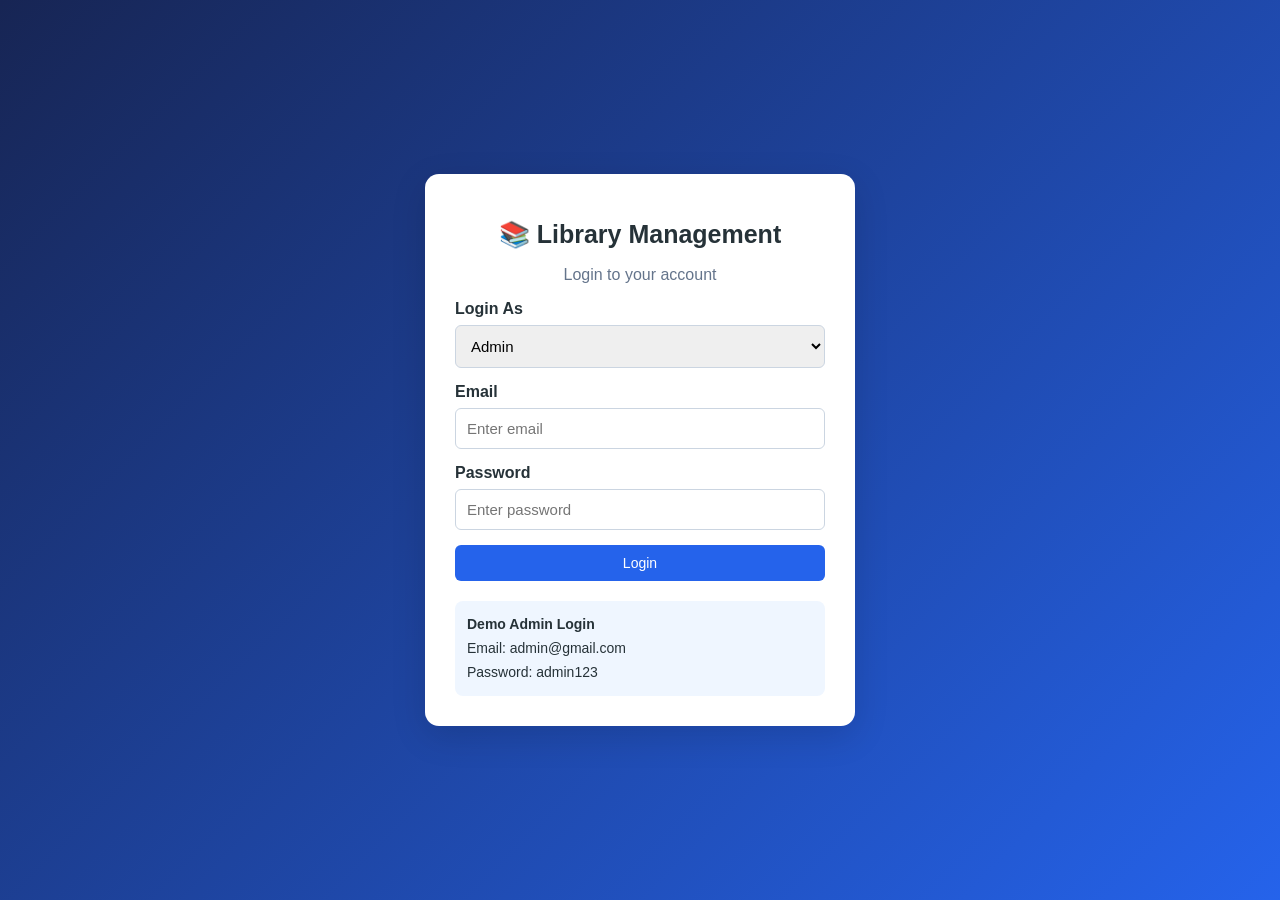
==== frontend/Library System Frontend/library-frontend/members.html @ cd7bb6e5 "Initial commit - Library Management System" ====
<!DOCTYPE html>
<html lang="en">
<head>
    <meta charset="UTF-8">
    <meta name="viewport" content="width=device-width, initial-scale=1.0">
    <title>Manage Members</title>
    <link rel="stylesheet" href="css/style.css">
</head>
<body>

<nav class="navbar">
    <h2>📚 Library Admin</h2>
    <div class="nav-links">
        <a href="dashboard.html">Dashboard</a>
        <a href="books.html">Books</a>
        <a href="members.html">Members</a>
        <a href="issue-return.html">Issue / Return</a>
        <a href="reservations.html">Reservations</a>
        <a href="#" onclick="logout()">Logout</a>
    </div>
</nav>

<main class="container">
    <h1>Manage Members</h1>

    <div class="card">
        <h2 id="memberFormTitle">Add Member</h2>

        <form id="memberForm">
            <input type="hidden" id="memberId">

            <div class="form-grid">
                <div class="form-group">
                    <label>Name</label>
                    <input id="name" required>
                </div>

                <div class="form-group">
                    <label>Email</label>
                    <input id="email" type="email" required>
                </div>

                <div class="form-group">
                    <label>Phone</label>
                    <input id="phone">
                </div>

                <div class="form-group">
                    <label>Address</label>
                    <input id="address">
                </div>

                <div class="form-group">
                    <label>Password</label>
                    <input id="password" type="password">
                </div>

                <button type="submit" class="btn-success">Save Member</button>
                <button type="button" class="btn-secondary"
                        onclick="resetMemberForm()">Clear</button>
            </div>
        </form>

        <p id="message" class="message"></p>
    </div>

    <div class="card">
        <h2>All Members</h2>

        <div class="table-wrap">
            <table>
                <thead>
                    <tr>
                        <th>ID</th>
                        <th>Name</th>
                        <th>Email</th>
                        <th>Phone</th>
                        <th>Address</th>
                        <th>Actions</th>
                    </tr>
                </thead>
                <tbody id="membersTable"></tbody>
            </table>
        </div>
    </div>
</main>

<script src="js/app.js"></script>
<script src="js/members.js"></script>
</body>
</html>
---- frontend/Library System Frontend/library-frontend/css/style.css ----
* {
    box-sizing: border-box;
}

body {
    margin: 0;
    font-family: Arial, sans-serif;
    background: #f3f5f9;
    color: #263238;
}

.login-page {
    min-height: 100vh;
    display: flex;
    justify-content: center;
    align-items: center;
    padding: 20px;
    background: linear-gradient(135deg, #172554, #2563eb);
}

.login-card {
    width: 100%;
    max-width: 430px;
    background: white;
    padding: 30px;
    border-radius: 14px;
    box-shadow: 0 10px 35px #0002;
}

.login-card h1 {
    text-align: center;
    font-size: 25px;
}

.login-card > p {
    text-align: center;
    color: #64748b;
}

.form-group {
    margin-bottom: 15px;
}

label {
    display: block;
    margin-bottom: 7px;
    font-weight: bold;
}

input, select {
    width: 100%;
    padding: 11px;
    border: 1px solid #cbd5e1;
    border-radius: 6px;
    font-size: 15px;
}

.btn, button {
    background: #2563eb;
    color: white;
    border: none;
    padding: 10px 15px;
    border-radius: 6px;
    cursor: pointer;
    font-size: 14px;
}

.btn {
    width: 100%;
}

button:hover {
    opacity: 0.88;
}

.btn-danger {
    background: #dc2626;
}

.btn-success {
    background: #15803d;
}

.btn-secondary {
    background: #475569;
}

.demo-box {
    margin-top: 20px;
    padding: 12px;
    background: #eff6ff;
    border-radius: 8px;
    line-height: 1.7;
    font-size: 14px;
}

.message {
    margin-top: 12px;
    text-align: center;
}

.success {
    color: #15803d;
}

.error {
    color: #dc2626;
}

.navbar {
    background: #172554;
    color: white;
    padding: 17px 25px;
    display: flex;
    justify-content: space-between;
    align-items: center;
    flex-wrap: wrap;
    gap: 12px;
}

.navbar h2 {
    margin: 0;
}

.nav-links {
    display: flex;
    flex-wrap: wrap;
    gap: 10px;
}

.nav-links a {
    color: white;
    text-decoration: none;
    padding: 8px;
}

.nav-links a:hover {
    background: #334b83;
    border-radius: 5px;
}

.container {
    max-width: 1200px;
    margin: 25px auto;
    padding: 0 20px;
}

.card {
    background: white;
    padding: 20px;
    border-radius: 10px;
    box-shadow: 0 2px 10px #0000000d;
    margin-bottom: 20px;
}

.grid {
    display: grid;
    grid-template-columns: repeat(auto-fit, minmax(190px, 1fr));
    gap: 18px;
}

.stat {
    background: white;
    padding: 22px;
    border-radius: 10px;
    border-left: 5px solid #2563eb;
}

.stat h3 {
    color: #64748b;
    margin-top: 0;
}

.stat p {
    font-size: 28px;
    font-weight: bold;
    margin-bottom: 0;
}

.form-grid {
    display: grid;
    grid-template-columns: repeat(auto-fit, minmax(200px, 1fr));
    gap: 15px;
}

.form-grid button {
    align-self: end;
    min-height: 40px;
}

.table-wrap {
    overflow-x: auto;
}

table {
    width: 100%;
    border-collapse: collapse;
    margin-top: 15px;
    background: white;
}

th, td {
    padding: 12px;
    text-align: left;
    border-bottom: 1px solid #e2e8f0;
}

th {
    background: #eff6ff;
}

td button {
    margin: 3px;
}

.search-box {
    max-width: 400px;
    margin-bottom: 15px;
}

.info-row {
    margin: 10px 0;
}

@media (max-width: 600px) {
    .navbar {
        align-items: flex-start;
    }

    .nav-links {
        flex-direction: column;
    }

    .container {
        padding: 0 12px;
    }
}
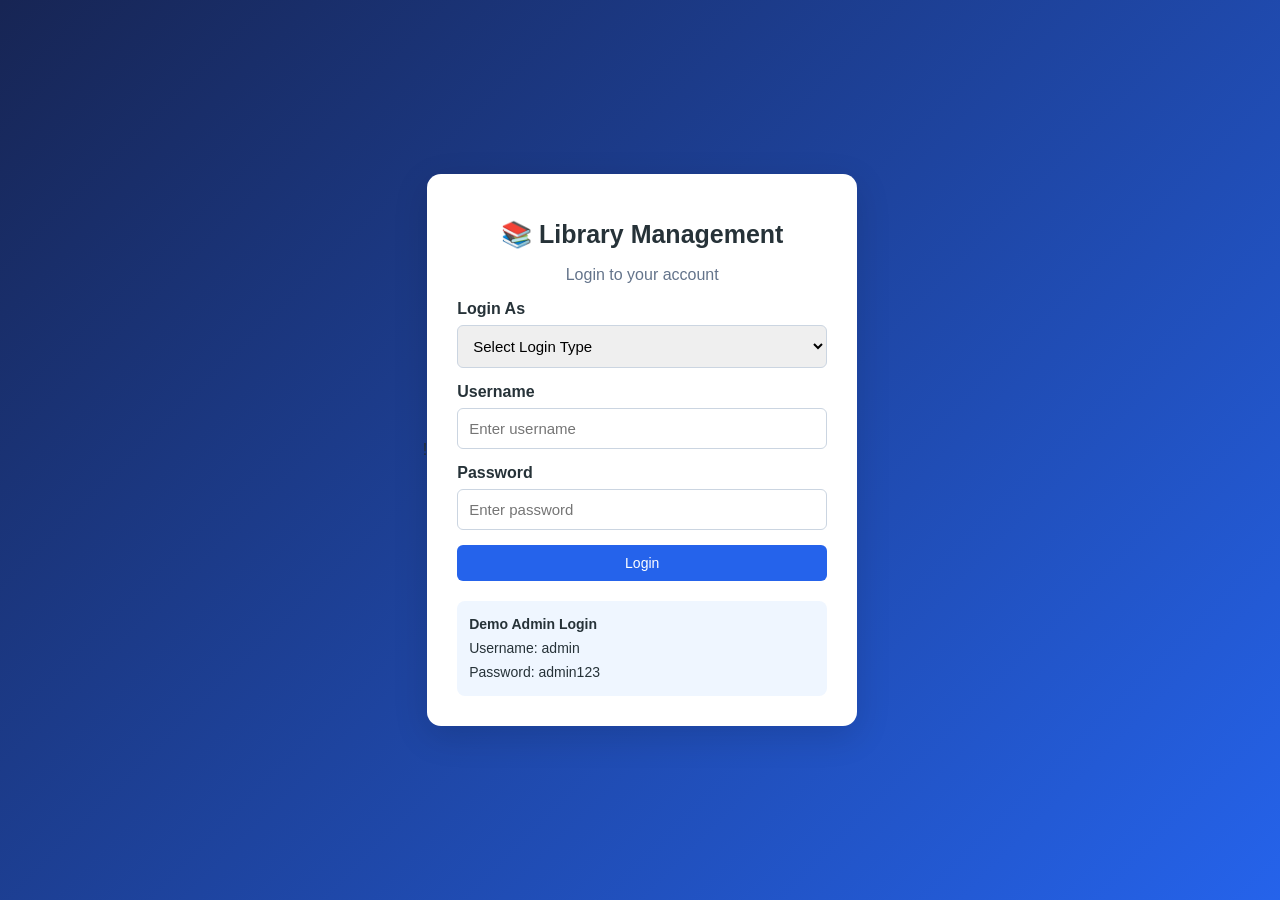
==== commit 7ebcb3a0: "Update library frontend" ====
--- a/frontend/Library System Frontend/library-frontend/members.html
+++ b/frontend/Library System Frontend/library-frontend/members.html
@@ -1,91 +1,232 @@
 <!DOCTYPE html>
 <html lang="en">
+
 <head>
+
     <meta charset="UTF-8">
-    <meta name="viewport" content="width=device-width, initial-scale=1.0">
+
+    <meta name="viewport"
+          content="width=device-width, initial-scale=1.0">
+
     <title>Manage Members</title>
-    <link rel="stylesheet" href="css/style.css">
+
+    <link rel="stylesheet"
+          href="css/style.css">
+
 </head>
+
 <body>
 
 <nav class="navbar">
+
     <h2>📚 Library Admin</h2>
+
     <div class="nav-links">
+
         <a href="dashboard.html">Dashboard</a>
+
         <a href="books.html">Books</a>
+
         <a href="members.html">Members</a>
+
         <a href="issue-return.html">Issue / Return</a>
+
         <a href="reservations.html">Reservations</a>
+
         <a href="#" onclick="logout()">Logout</a>
+
     </div>
+
 </nav>
 
+
 <main class="container">
+
     <h1>Manage Members</h1>
 
+
+    <!-- ================= ADD / UPDATE MEMBER ================= -->
+
     <div class="card">
-        <h2 id="memberFormTitle">Add Member</h2>
+
+        <h2 id="memberFormTitle">
+            Add Member
+        </h2>
+
 
         <form id="memberForm">
-            <input type="hidden" id="memberId">
+
+            <input type="hidden"
+                   id="memberId">
+
 
             <div class="form-grid">
-                <div class="form-group">
+
+
+                <!-- NAME -->
+
+                <div class="form-group">
+
                     <label>Name</label>
-                    <input id="name" required>
-                </div>
-
-                <div class="form-group">
+
+                    <input
+                        id="name"
+                        type="text"
+                        required>
+
+                </div>
+
+
+                <!-- EMAIL -->
+
+                <div class="form-group">
+
                     <label>Email</label>
-                    <input id="email" type="email" required>
-                </div>
-
-                <div class="form-group">
+
+                    <input
+                        id="email"
+                        type="email"
+                        required>
+
+                </div>
+
+
+                <!-- USERNAME -->
+
+                <div class="form-group">
+
+                    <label>Username</label>
+
+                    <input
+                        id="username"
+                        type="text"
+                        required>
+
+                </div>
+
+
+                <!-- PHONE -->
+
+                <div class="form-group">
+
                     <label>Phone</label>
-                    <input id="phone">
-                </div>
-
-                <div class="form-group">
+
+                    <input
+                        id="phone"
+                        type="text">
+
+                </div>
+
+
+                <!-- ADDRESS -->
+
+                <div class="form-group">
+
                     <label>Address</label>
-                    <input id="address">
-                </div>
-
-                <div class="form-group">
+
+                    <input
+                        id="address"
+                        type="text">
+
+                </div>
+
+
+                <!-- PASSWORD -->
+
+                <div class="form-group">
+
                     <label>Password</label>
-                    <input id="password" type="password">
-                </div>
-
-                <button type="submit" class="btn-success">Save Member</button>
-                <button type="button" class="btn-secondary"
-                        onclick="resetMemberForm()">Clear</button>
+
+                    <input
+                        id="password"
+                        type="password">
+
+                </div>
+
+
+                <!-- SAVE -->
+
+                <button
+                    type="submit"
+                    class="btn-success">
+
+                    Save Member
+
+                </button>
+
+
+                <!-- CLEAR -->
+
+                <button
+                    type="button"
+                    class="btn-secondary"
+                    onclick="resetMemberForm()">
+
+                    Clear
+
+                </button>
+
             </div>
+
         </form>
 
-        <p id="message" class="message"></p>
+
+        <p id="message"
+           class="message"></p>
+
     </div>
 
+
+    <!-- ================= ALL MEMBERS ================= -->
+
     <div class="card">
+
         <h2>All Members</h2>
 
+
         <div class="table-wrap">
+
             <table>
+
                 <thead>
+
                     <tr>
+
                         <th>ID</th>
+
                         <th>Name</th>
+
                         <th>Email</th>
+
+                        <th>Username</th>
+
                         <th>Phone</th>
+
                         <th>Address</th>
+
                         <th>Actions</th>
+
                     </tr>
+
                 </thead>
+
+
                 <tbody id="membersTable"></tbody>
+
             </table>
+
         </div>
+
     </div>
+
 </main>
 
+
 <script src="js/app.js"></script>
+
 <script src="js/members.js"></script>
+
+
 </body>
+
 </html>
